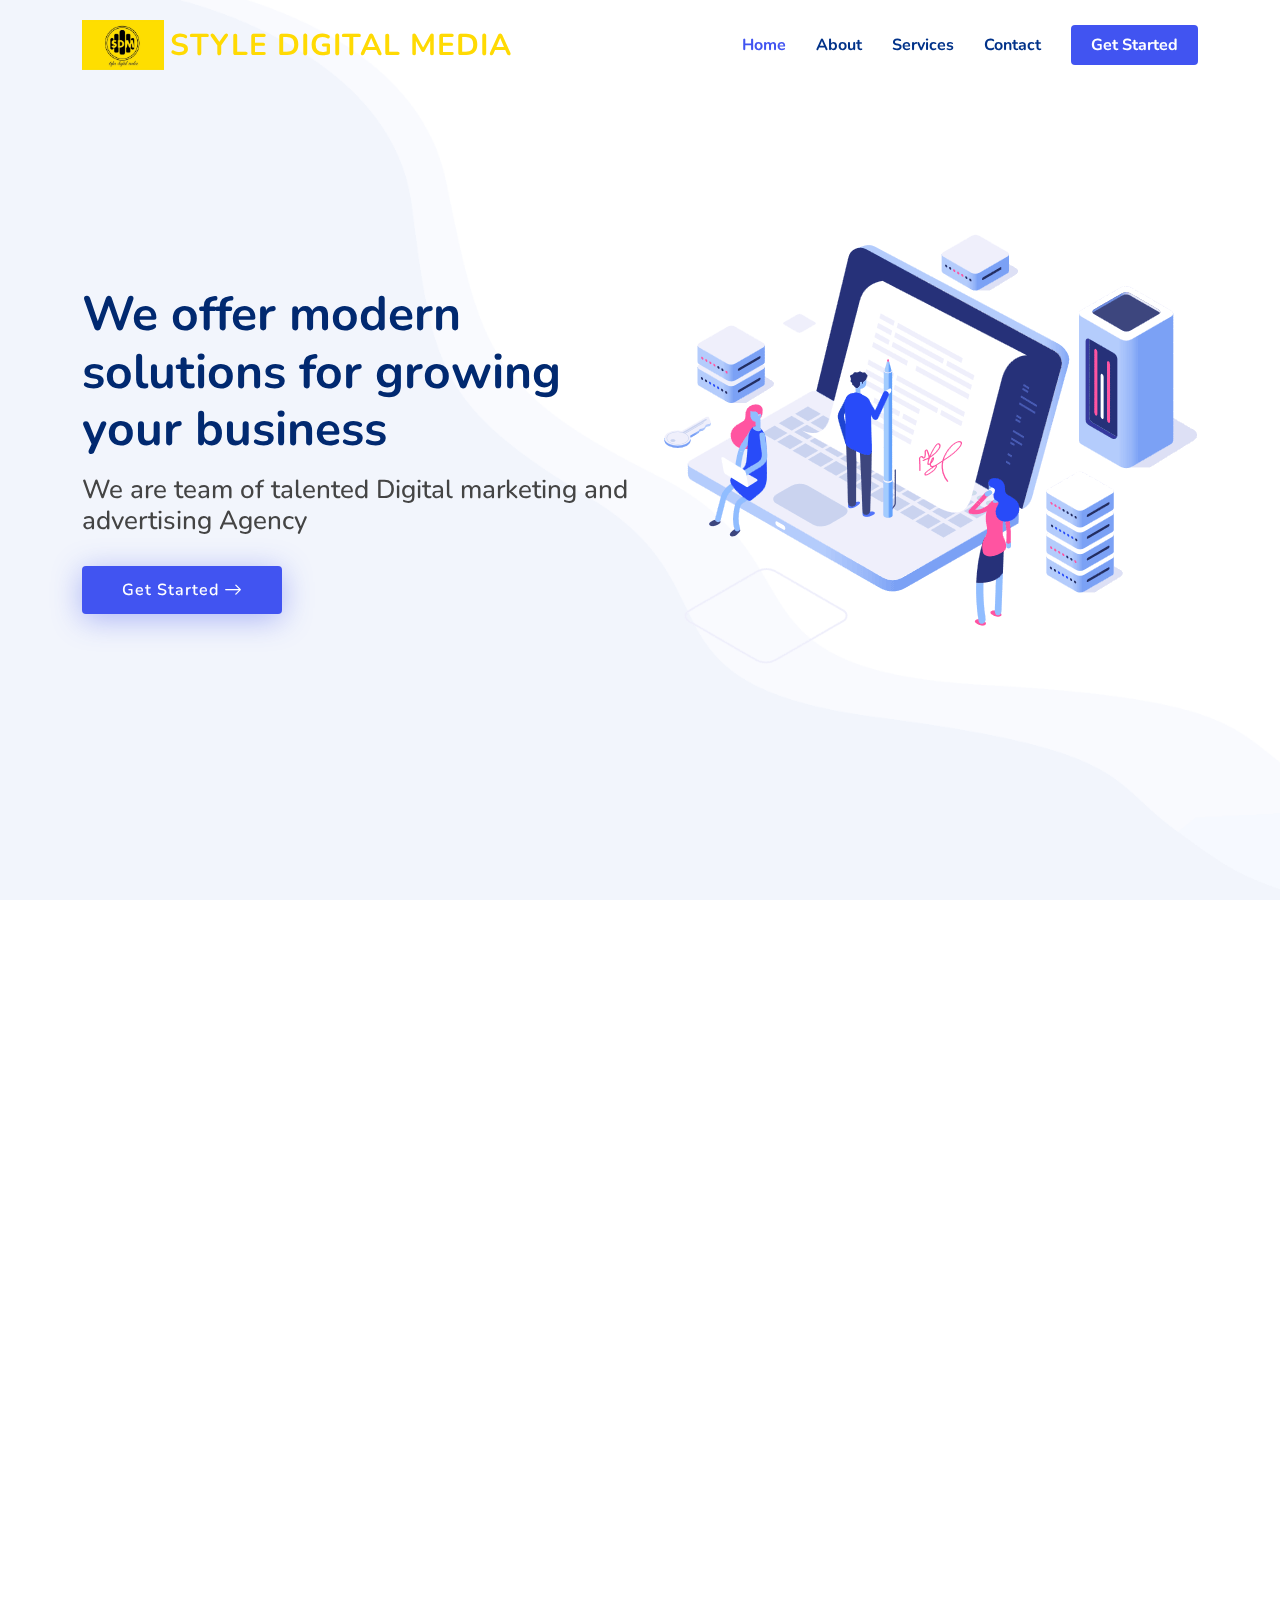
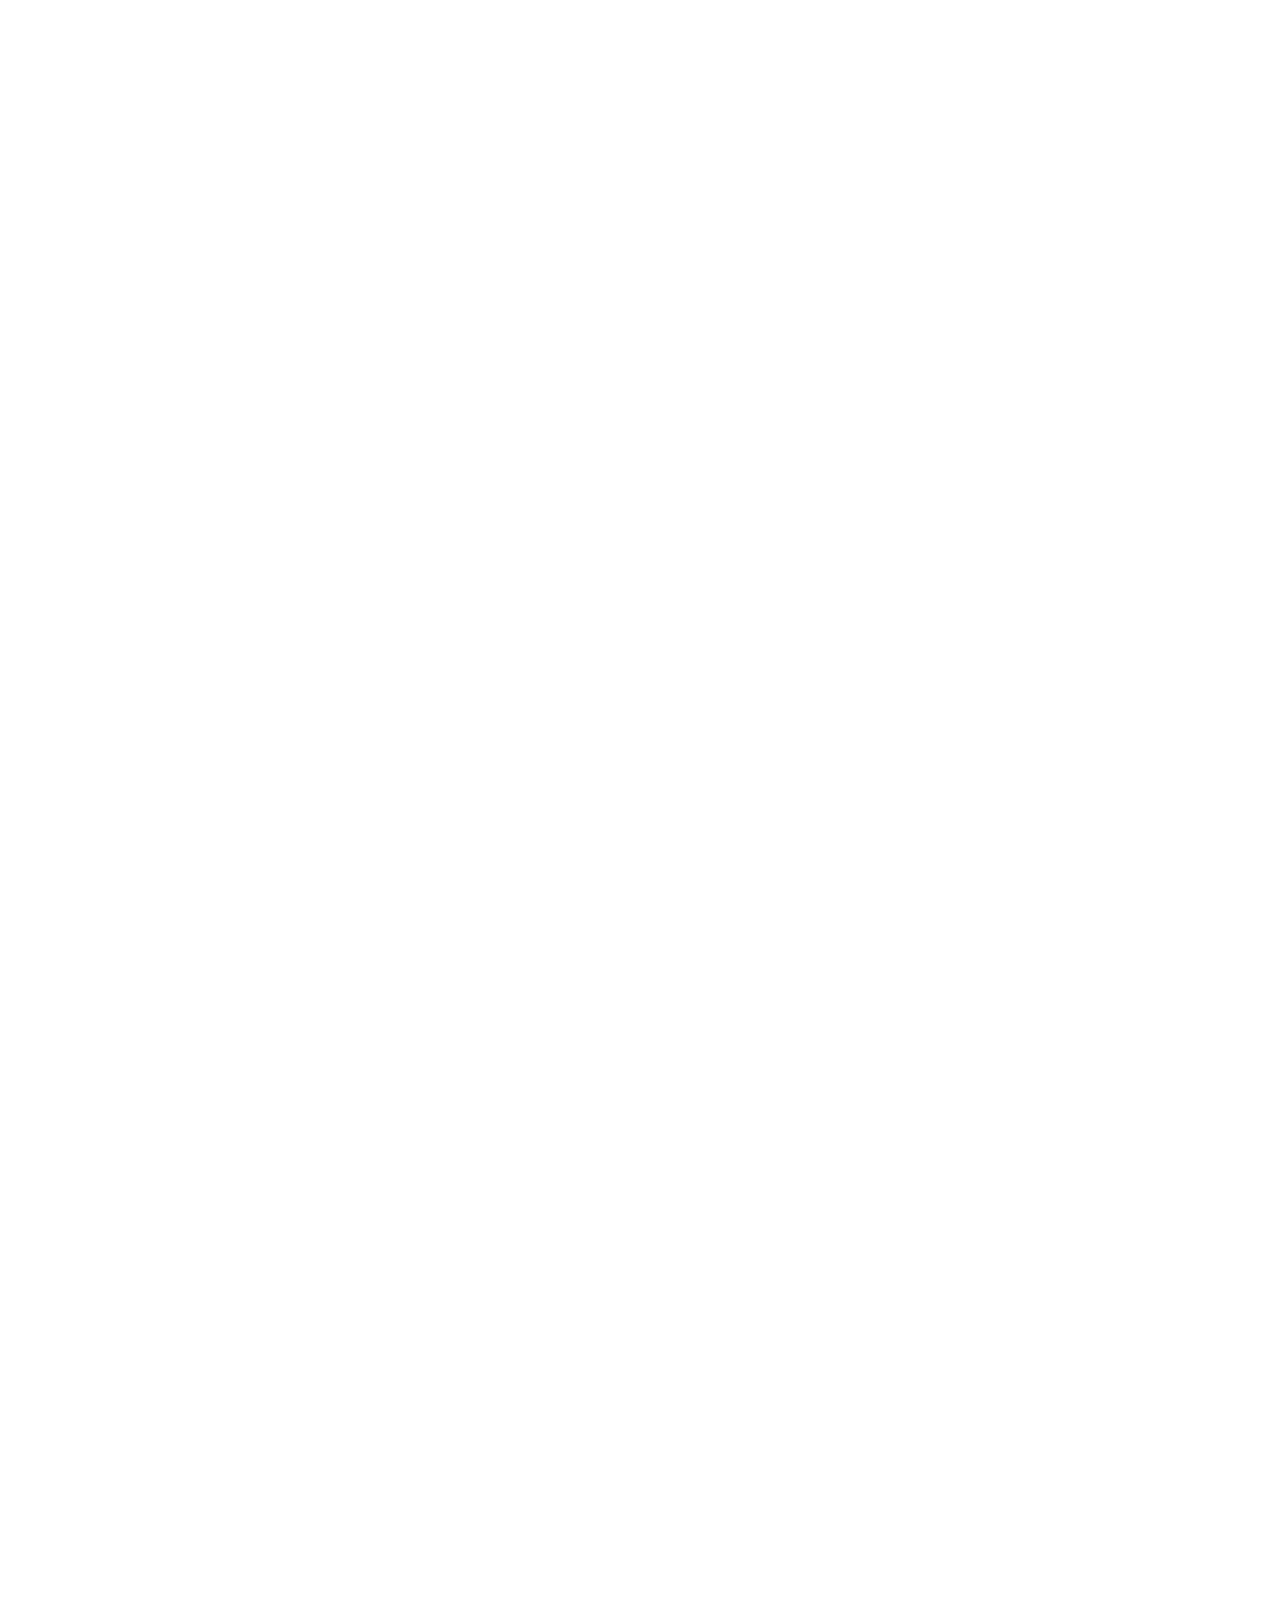
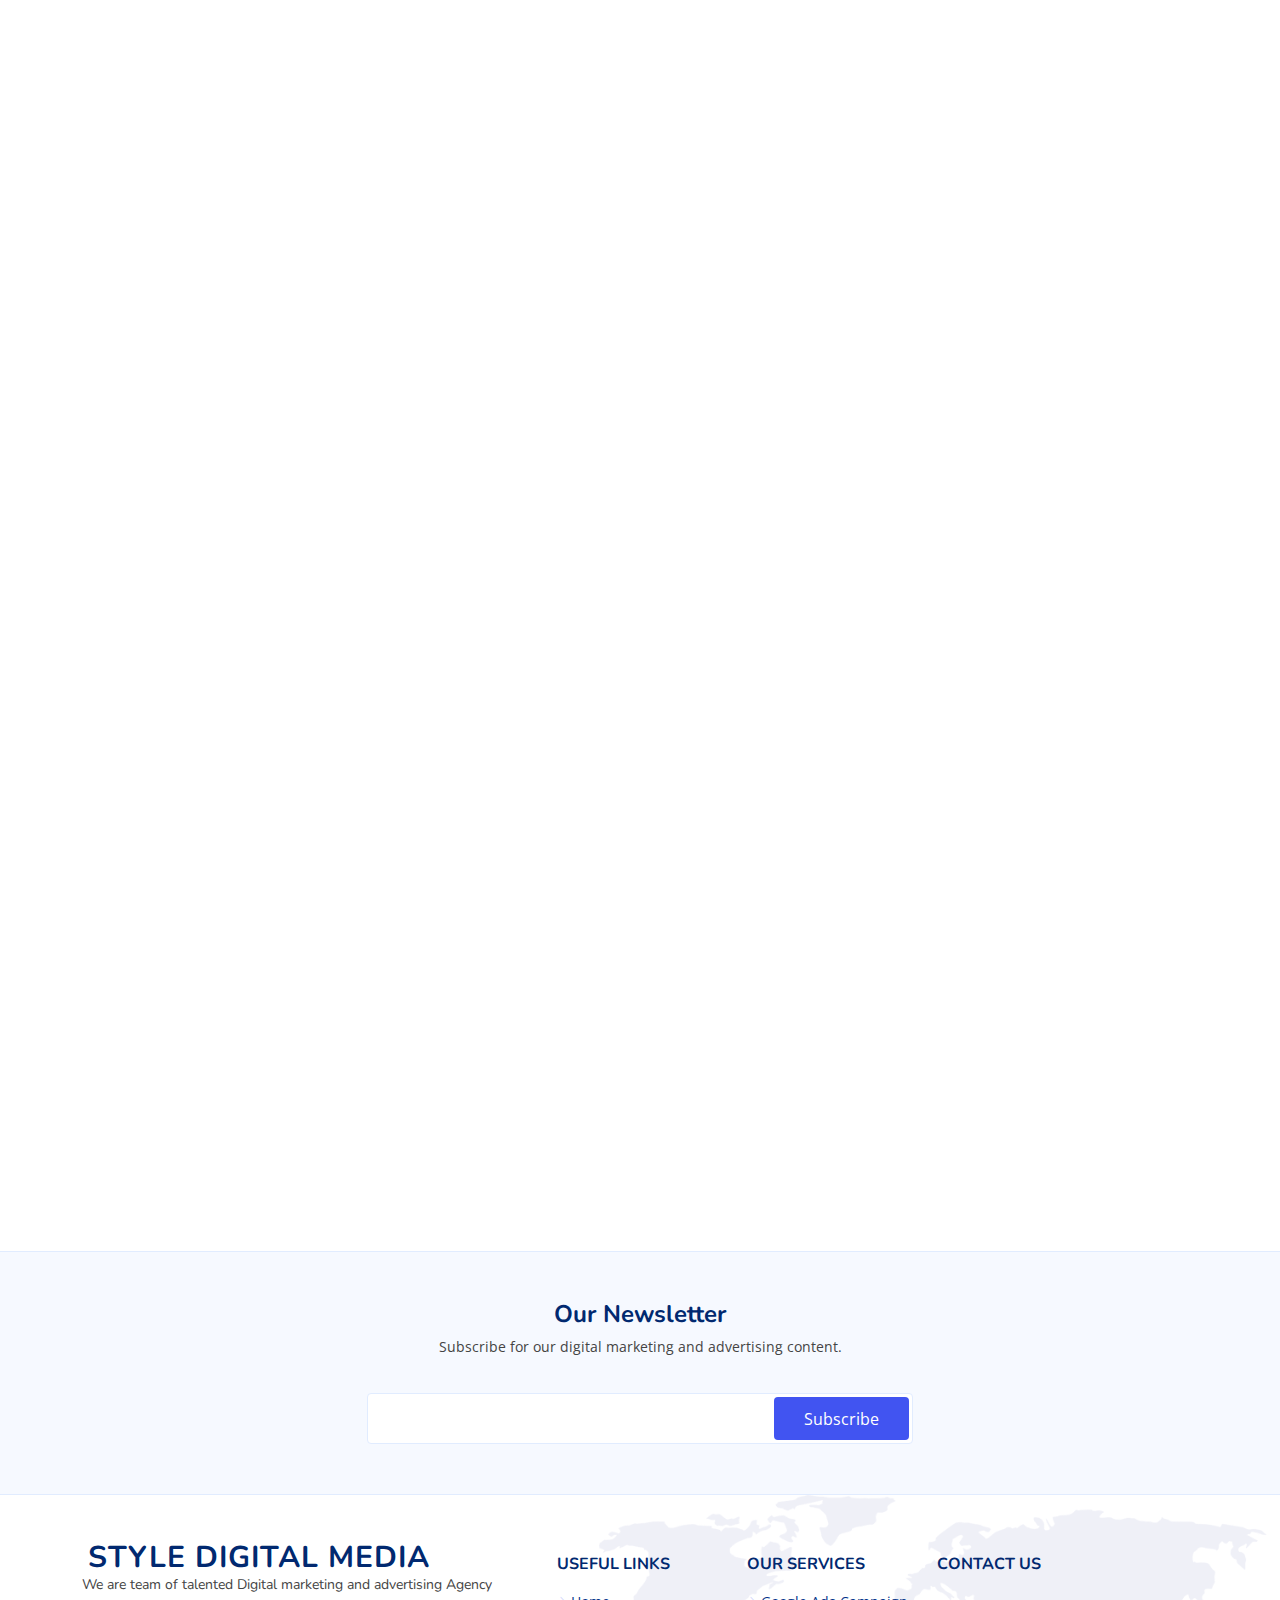
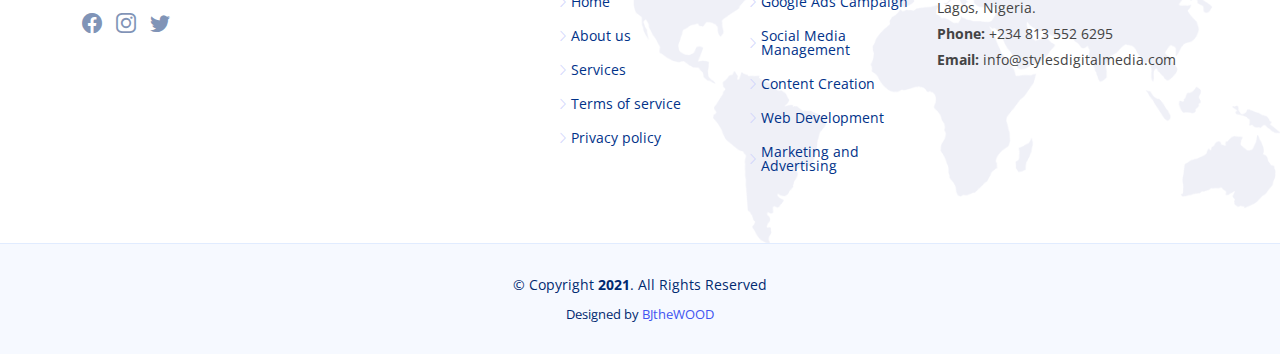
==== styledigitalmedia/index.html @ 74b5e68e "Add files via upload" ====
<!DOCTYPE html>
<html lang="en">

<head>
  <meta charset="utf-8">
  <meta content="width=device-width, initial-scale=1.0" name="viewport">

  <title>STYLE DIGITAL MEDIA</title>
  <meta content="" name="description">

  <meta content="" name="keywords">

  <!-- Favicons -->
  <link href="assets/img/logo.jpg" rel="icon">
  <link href="assets/img/logo.jpg" rel="apple-touch-icon">

  <!-- Google Fonts -->
  <link href="https://fonts.googleapis.com/css?family=Open+Sans:300,300i,400,400i,600,600i,700,700i|Nunito:300,300i,400,400i,600,600i,700,700i|Poppins:300,300i,400,400i,500,500i,600,600i,700,700i" rel="stylesheet">

  <!-- Vendor CSS Files -->
  <link href="assets/vendor/bootstrap/css/bootstrap.min.css" rel="stylesheet">
  <link href="assets/vendor/bootstrap-icons/bootstrap-icons.css" rel="stylesheet">
  <link href="assets/vendor/aos/aos.css" rel="stylesheet">
  <link href="assets/vendor/remixicon/remixicon.css" rel="stylesheet">
  <link href="assets/vendor/swiper/swiper-bundle.min.css" rel="stylesheet">
  <link href="assets/vendor/glightbox/css/glightbox.min.css" rel="stylesheet">

  <!-- Template Main CSS File -->
  <link href="assets/css/style.css" rel="stylesheet">

  <!-- =======================================================
  * Template Name: FlexStart - v1.3.0
  * Template URL: https://bootstrapmade.com/flexstart-bootstrap-startup-template/
  * Author: BootstrapMade.com
  * License: https://bootstrapmade.com/license/
  ======================================================== -->
</head>

<body>

  <!-- ======= Header ======= -->
  <header id="header" class="header fixed-top">
    <div class="container-fluid container-xl d-flex align-items-center justify-content-between">

      <a href="index.html" class="logo d-flex align-items-center">
        <img src="assets/img/logo.jpg" alt="">
        <span>STYLE DIGITAL MEDIA</span>
      </a>

      <nav id="navbar" class="navbar">
        <ul>
          <li><a class="nav-link scrollto active" href="#hero">Home</a></li>
          <li><a class="nav-link scrollto" href="#about">About</a></li>
          <li><a class="nav-link scrollto" href="#services">Services</a></li>
          <li><a class="nav-link scrollto" href="#contact">Contact</a></li>
          <li><a class="getstarted scrollto" href="#about">Get Started</a></li>
        </ul>
        <i class="bi bi-list mobile-nav-toggle"></i>
      </nav><!-- .navbar -->

    </div>
  </header><!-- End Header -->

  <!-- ======= Hero Section ======= -->
  <section id="hero" class="hero d-flex align-items-center">

    <div class="container">
      <div class="row">
        <div class="col-lg-6 d-flex flex-column justify-content-center">
          <h1 data-aos="fade-up">We offer modern solutions for growing your business</h1>
          <h2 data-aos="fade-up" data-aos-delay="400">We are team of talented Digital marketing and advertising Agency</h2>
          <div data-aos="fade-up" data-aos-delay="600">
            <div class="text-center text-lg-start">
              <a href="#about" class="btn-get-started scrollto d-inline-flex align-items-center justify-content-center align-self-center">
                <span>Get Started</span>
                <i class="bi bi-arrow-right"></i>
              </a>
            </div>
          </div>
        </div>
        <div class="col-lg-6 hero-img" data-aos="zoom-out" data-aos-delay="200">
          <img src="assets/img/hero-img.png" class="img-fluid" alt="">
        </div>
      </div>
    </div>

  </section><!-- End Hero -->

  <main id="main">
    <!-- ======= About Section ======= -->
    <section id="about" class="about">

      <div class="container" data-aos="fade-up">
        <div class="row gx-0">

          <div class="col-lg-6 d-flex flex-column justify-content-center" data-aos="fade-up" data-aos-delay="200">
            <div class="content">
              <h3>Who We Are</h3>
              <h2>We generate more sales & exposure for your brand via the social media web.</h2>
              <p>
                The marketing world has evolved from being vastly dependent on physical contact to being more reliant on the digital world. Thanks to the emergence of social media, brands now has potential to access millions and even billions of people around the globe. At Styles Digital media, we give brands more exposure and sales through the social media web of Facebook, Instagram and Youtube.
              </p>
              <div class="text-center text-lg-start">
                <a href="#services" class="btn-read-more d-inline-flex align-items-center justify-content-center align-self-center">
                  <span>Read More</span>
                  <i class="bi bi-arrow-right"></i>
                </a>
              </div>
            </div>
          </div>

          <div class="col-lg-6 d-flex align-items-center" data-aos="zoom-out" data-aos-delay="200">
            <img src="assets/img/about.jpg" class="img-fluid" alt="">
          </div>

        </div>
      </div>

    </section><!-- End About Section -->

    <!-- ======= Values Section ======= -->
    <!--
    <section id="values" class="values">

      <div class="container" data-aos="fade-up">

        <header class="section-header">
          <h2>Our Values</h2>
          <p>Odit est perspiciatis laborum et dicta</p>
        </header>

        <div class="row">

          <div class="col-lg-4">
            <div class="box" data-aos="fade-up" data-aos-delay="200">
              <img src="assets/img/values-1.png" class="img-fluid" alt="">
              <h3>Ad cupiditate sed est odio</h3>
              <p>Eum ad dolor et. Autem aut fugiat debitis voluptatem consequuntur sit. Et veritatis id.</p>
            </div>
          </div>

          <div class="col-lg-4 mt-4 mt-lg-0">
            <div class="box" data-aos="fade-up" data-aos-delay="400">
              <img src="assets/img/values-2.png" class="img-fluid" alt="">
              <h3>Voluptatem voluptatum alias</h3>
              <p>Repudiandae amet nihil natus in distinctio suscipit id. Doloremque ducimus ea sit non.</p>
            </div>
          </div>

          <div class="col-lg-4 mt-4 mt-lg-0">
            <div class="box" data-aos="fade-up" data-aos-delay="600">
              <img src="assets/img/values-3.png" class="img-fluid" alt="">
              <h3>Fugit cupiditate alias nobis.</h3>
              <p>Quam rem vitae est autem molestias explicabo debitis sint. Vero aliquid quidem commodi.</p>
            </div>
          </div>

        </div>

      </div>

    </section>
-->
    <!-- End Values Section -->

    <!-- ======= Counts Section ======= -->
    <section id="counts" class="counts">
      <div class="container" data-aos="fade-up">

        <div class="row gy-4">

          <div class="col-lg-3 col-md-6">
            <div class="count-box">
              <i class="bi bi-emoji-smile"></i>
              <div>
                <span data-purecounter-start="0" data-purecounter-end="232" data-purecounter-duration="1" class="purecounter"></span>
                <p>Happy Clients</p>
              </div>
            </div>
          </div>

          <div class="col-lg-3 col-md-6">
            <div class="count-box">
              <i class="bi bi-journal-richtext" style="color: #ee6c20;"></i>
              <div>
                <span data-purecounter-start="0" data-purecounter-end="521" data-purecounter-duration="1" class="purecounter"></span>
                <p>Projects</p>
              </div>
            </div>
          </div>

          <div class="col-lg-3 col-md-6">
            <div class="count-box">
              <i class="bi bi-headset" style="color: #15be56;"></i>
              <div>
                <span data-purecounter-start="0" data-purecounter-end="1463" data-purecounter-duration="1" class="purecounter"></span>
                <p>Hours Of Support</p>
              </div>
            </div>
          </div>

          <div class="col-lg-3 col-md-6">
            <div class="count-box">
              <i class="bi bi-people" style="color: #bb0852;"></i>
              <div>
                <span data-purecounter-start="0" data-purecounter-end="15" data-purecounter-duration="1" class="purecounter"></span>
                <p>Hard Workers</p>
              </div>
            </div>
          </div>

        </div>

      </div>
    </section><!-- End Counts Section -->

    <!-- ======= Features Section ======= -->
    <section id="features" class="features">

      <div class="container" data-aos="fade-up">

        <header class="section-header">
          <h2>Features</h2>
          <p>What we would do.</p>
        </header>

        <div class="row">

          <div class="col-lg-6">
            <img src="assets/img/features.png" class="img-fluid" alt="">
          </div>

          <div class="col-lg-6 mt-5 mt-lg-0 d-flex">
            <div class="row align-self-center gy-4">

              <div class="col-md-6" data-aos="zoom-out" data-aos-delay="200">
                <div class="feature-box d-flex align-items-center">
                  <i class="bi bi-check"></i>
                  <h3>Generating more sales for your business through the social media platforms of Facebook and Instagram</h3>
                </div>
              </div>

              <div class="col-md-6" data-aos="zoom-out" data-aos-delay="300">
                <div class="feature-box d-flex align-items-center">
                  <i class="bi bi-check"></i>
                  <h3>Raising massive awareness about your brand via the social media space of Facebook, Instagram and Youtube.</h3>
                </div>
              </div>

              <div class="col-md-6" data-aos="zoom-out" data-aos-delay="400">
                <div class="feature-box d-flex align-items-center">
                  <i class="bi bi-check"></i>
                  <h3>Generating Leads for your business.</h3>
                </div>
              </div>

              <div class="col-md-6" data-aos="zoom-out" data-aos-delay="500">
                <div class="feature-box d-flex align-items-center">
                  <i class="bi bi-check"></i>
                  <h3>Getting ahead of your competitors with SEO.</h3>
                </div>
              </div>
              
            </div>
          </div>

        </div> <!-- / row -->

        <!-- Feature Tabs -->
        <!--
        <div class="row feture-tabs" data-aos="fade-up">
          <div class="col-lg-6">
            <h3>Neque officiis dolore maiores et exercitationem quae est seda lidera pat claero</h3>
-->
            <!-- Tabs -->
  <!--
            <ul class="nav nav-pills mb-3">
              <li>
                <a class="nav-link active" data-bs-toggle="pill" href="#tab1">Saepe fuga</a>
              </li>
              <li>
                <a class="nav-link" data-bs-toggle="pill" href="#tab2">Voluptates</a>
              </li>
              <li>
                <a class="nav-link" data-bs-toggle="pill" href="#tab3">Corrupti</a>
              </li>
            </ul>
-->
            <!-- End Tabs -->

            <!-- Tab Content -->
            <!--
            <div class="tab-content">

              <div class="tab-pane fade show active" id="tab1">
                <p>Consequuntur inventore voluptates consequatur aut vel et. Eos doloribus expedita. Sapiente atque consequatur minima nihil quae aspernatur quo suscipit voluptatem.</p>
                <div class="d-flex align-items-center mb-2">
                  <i class="bi bi-check2"></i>
                  <h4>Repudiandae rerum velit modi et officia quasi facilis</h4>
                </div>
                <p>Laborum omnis voluptates voluptas qui sit aliquam blanditiis. Sapiente minima commodi dolorum non eveniet magni quaerat nemo et.</p>
                <div class="d-flex align-items-center mb-2">
                  <i class="bi bi-check2"></i>
                  <h4>Incidunt non veritatis illum ea ut nisi</h4>
                </div>
                <p>Non quod totam minus repellendus autem sint velit. Rerum debitis facere soluta tenetur. Iure molestiae assumenda sunt qui inventore eligendi voluptates nisi at. Dolorem quo tempora. Quia et perferendis.</p>
              </div>
-->
              <!-- End Tab 1 Content -->
<!--
              <div class="tab-pane fade show" id="tab2">
                <p>Consequuntur inventore voluptates consequatur aut vel et. Eos doloribus expedita. Sapiente atque consequatur minima nihil quae aspernatur quo suscipit voluptatem.</p>
                <div class="d-flex align-items-center mb-2">
                  <i class="bi bi-check2"></i>
                  <h4>Repudiandae rerum velit modi et officia quasi facilis</h4>
                </div>
                <p>Laborum omnis voluptates voluptas qui sit aliquam blanditiis. Sapiente minima commodi dolorum non eveniet magni quaerat nemo et.</p>
                <div class="d-flex align-items-center mb-2">
                  <i class="bi bi-check2"></i>
                  <h4>Incidunt non veritatis illum ea ut nisi</h4>
                </div>
                <p>Non quod totam minus repellendus autem sint velit. Rerum debitis facere soluta tenetur. Iure molestiae assumenda sunt qui inventore eligendi voluptates nisi at. Dolorem quo tempora. Quia et perferendis.</p>
              </div>
-->
              <!-- End Tab 2 Content -->
<!--
              <div class="tab-pane fade show" id="tab3">
                <p>Consequuntur inventore voluptates consequatur aut vel et. Eos doloribus expedita. Sapiente atque consequatur minima nihil quae aspernatur quo suscipit voluptatem.</p>
                <div class="d-flex align-items-center mb-2">
                  <i class="bi bi-check2"></i>
                  <h4>Repudiandae rerum velit modi et officia quasi facilis</h4>
                </div>
                <p>Laborum omnis voluptates voluptas qui sit aliquam blanditiis. Sapiente minima commodi dolorum non eveniet magni quaerat nemo et.</p>
                <div class="d-flex align-items-center mb-2">
                  <i class="bi bi-check2"></i>
                  <h4>Incidunt non veritatis illum ea ut nisi</h4>
                </div>
                <p>Non quod totam minus repellendus autem sint velit. Rerum debitis facere soluta tenetur. Iure molestiae assumenda sunt qui inventore eligendi voluptates nisi at. Dolorem quo tempora. Quia et perferendis.</p>
              </div>
-->
              <!-- End Tab 3 Content -->
<!--
            </div>

          </div>

          <div class="col-lg-6">
            <img src="assets/img/features-2.png" class="img-fluid" alt="">
          </div>

        </div>
-->
        <!-- End Feature Tabs -->

        <!-- Feature Icons -->
        <!--
        <div class="row feature-icons" data-aos="fade-up">
          <h3>Ratione mollitia eos ab laudantium rerum beatae quo</h3>

          <div class="row">

            <div class="col-xl-4 text-center" data-aos="fade-right" data-aos-delay="100">
              <img src="assets/img/features-3.png" class="img-fluid p-4" alt="">
            </div>

            <div class="col-xl-8 d-flex content">
              <div class="row align-self-center gy-4">

                <div class="col-md-6 icon-box" data-aos="fade-up">
                  <i class="ri-line-chart-line"></i>
                  <div>
                    <h4>Corporis voluptates sit</h4>
                    <p>Consequuntur sunt aut quasi enim aliquam quae harum pariatur laboris nisi ut aliquip</p>
                  </div>
                </div>

                <div class="col-md-6 icon-box" data-aos="fade-up" data-aos-delay="100">
                  <i class="ri-stack-line"></i>
                  <div>
                    <h4>Ullamco laboris nisi</h4>
                    <p>Excepteur sint occaecat cupidatat non proident, sunt in culpa qui officia deserunt</p>
                  </div>
                </div>

                <div class="col-md-6 icon-box" data-aos="fade-up" data-aos-delay="200">
                  <i class="ri-brush-4-line"></i>
                  <div>
                    <h4>Labore consequatur</h4>
                    <p>Aut suscipit aut cum nemo deleniti aut omnis. Doloribus ut maiores omnis facere</p>
                  </div>
                </div>

                <div class="col-md-6 icon-box" data-aos="fade-up" data-aos-delay="300">
                  <i class="ri-magic-line"></i>
                  <div>
                    <h4>Beatae veritatis</h4>
                    <p>Expedita veritatis consequuntur nihil tempore laudantium vitae denat pacta</p>
                  </div>
                </div>

                <div class="col-md-6 icon-box" data-aos="fade-up" data-aos-delay="400">
                  <i class="ri-command-line"></i>
                  <div>
                    <h4>Molestiae dolor</h4>
                    <p>Et fuga et deserunt et enim. Dolorem architecto ratione tensa raptor marte</p>
                  </div>
                </div>

                <div class="col-md-6 icon-box" data-aos="fade-up" data-aos-delay="500">
                  <i class="ri-radar-line"></i>
                  <div>
                    <h4>Explicabo consectetur</h4>
                    <p>Est autem dicta beatae suscipit. Sint veritatis et sit quasi ab aut inventore</p>
                  </div>
                </div>

              </div>
            </div>

          </div>

        </div>
-->
        <!-- End Feature Icons -->
<!--
      </div>

    </section>
-->
    <!-- End Features Section -->

    <!-- ======= Services Section ======= -->
    <section id="services" class="services">

      <div class="container" data-aos="fade-up">

        <header class="section-header">
          <h2>Services</h2>
          <p>We offer the following</p>
        </header>

        <div class="row gy-4">

          <div class="col-lg-4 col-lg-6" data-aos="fade-up" data-aos-delay="200">
            <div class="service-box blue">
              <i class="ri-discuss-line icon"></i>
              <h3>Google Ads Campaign.</h3>
              <p>Let's help you grow your business with Google Ads. We help you get in front of customers when they are searching for businesses like yours on Google Search and Map. We can help you attain any or all of the below campaign goals:<br><li>Drive website visits.</li> <br><li> Increase your physical store visit.</li> <br><li> Get more phone calls for your business.</li></p>
              <a href="#" class="read-more"><span>Read More</span> <i class="bi bi-arrow-right"></i></a>
            </div>
          </div>

          <div class="col-lg-4 col-lg-6" data-aos="fade-up" data-aos-delay="300">
            <div class="service-box orange">
              <i class="ri-discuss-line icon"></i>
              <h3>Social Media Management For Brands.</h3>
              <p>Managing of social media pages can come with some stress and can be time consuming. At Styles Digital Media, we relief you of that stress with our meticulous page management system.</p>
              <a href="#" class="read-more"><span>Read More</span> <i class="bi bi-arrow-right"></i></a>
            </div>
          </div>

          <div class="col-lg-4 col-lg-6" data-aos="fade-up" data-aos-delay="400">
            <div class="service-box green">
              <i class="ri-discuss-line icon"></i>
              <h3><a href="#content">Content Creation.</a></h3>
              <p>At Styles Digital Media, we : <br><li> Research industry relate topics for your business.</li><br><li>Prepare well-structured drafts using digital word procesing and publishing platforms. </li><br> <li>Create and distribute marketing copy to advertise your company and products.</li></p>
              <a href="#" class="read-more"><span>Read More</span> <i class="bi bi-arrow-right"></i></a>
            </div>
          </div>
<!--
          <div class="col-lg-4 col-md-6" data-aos="fade-up" data-aos-delay="500">
            <div class="service-box red">
              <i class="ri-discuss-line icon"></i>
              <h3>Asperiores Commodi</h3>
              <p>Non et temporibus minus omnis sed dolor esse consequatur. Cupiditate sed error ea fuga sit provident adipisci neque.</p>
              <a href="#" class="read-more"><span>Read More</span> <i class="bi bi-arrow-right"></i></a>
            </div>
          </div>
-->
          <div class="col-lg-4 col-lg-6" data-aos="fade-up" data-aos-delay="600">
            <div class="service-box purple">
              <i class="ri-discuss-line icon"></i>
              <h3>Web Development.</h3>
              <p>We give your business a more profesional touch by developing a unigue website for it. We develop websites for both individuals and cooperations alike. Our team of experts are capable of developing websites like: <br><li> Personal website </li>.<br><li>Business website.</li><br><li>E-commerce website</li><br><li>Blog</li><br><li>Magazine website and more</li></p><br><p>Let's help you build a standard up-to-date web page today.</p>
              <a href="#" class="read-more"><span>Read More</span> <i class="bi bi-arrow-right"></i></a>
            </div>
          </div>
<!--
          <div class="col-lg-4 col-md-6" data-aos="fade-up" data-aos-delay="700">
            <div class="service-box pink">
              <i class="ri-discuss-line icon"></i>
              <h3>Dolori Architecto</h3>
              <p>Hic molestias ea quibusdam eos. Fugiat enim doloremque aut neque non et debitis iure. Corrupti recusandae ducimus enim.</p>
              <a href="#" class="read-more"><span>Read More</span> <i class="bi bi-arrow-right"></i></a>
            </div>
          </div>
-->
        </div>

      </div>

    </section><!-- End Services Section -->

    <!-- ======= Pricing Section ======= -->
    <!--
    <section id="pricing" class="pricing">

      <div class="container" data-aos="fade-up">

        <header class="section-header">
          <h2>Pricing</h2>
          <p>Check our Pricing</p>
        </header>

        <div class="row gy-4" data-aos="fade-left">

          <div class="col-lg-3 col-md-6" data-aos="zoom-in" data-aos-delay="100">
            <div class="box">
              <h3 style="color: #07d5c0;">Free Plan</h3>
              <div class="price"><sup>$</sup>0<span> / mo</span></div>
              <img src="assets/img/pricing-free.png" class="img-fluid" alt="">
              <ul>
                <li>Aida dere</li>
                <li>Nec feugiat nisl</li>
                <li>Nulla at volutpat dola</li>
                <li class="na">Pharetra massa</li>
                <li class="na">Massa ultricies mi</li>
              </ul>
              <a href="#" class="btn-buy">Buy Now</a>
            </div>
          </div>

          <div class="col-lg-3 col-md-6" data-aos="zoom-in" data-aos-delay="200">
            <div class="box">
              <span class="featured">Featured</span>
              <h3 style="color: #65c600;">Starter Plan</h3>
              <div class="price"><sup>$</sup>19<span> / mo</span></div>
              <img src="assets/img/pricing-starter.png" class="img-fluid" alt="">
              <ul>
                <li>Aida dere</li>
                <li>Nec feugiat nisl</li>
                <li>Nulla at volutpat dola</li>
                <li>Pharetra massa</li>
                <li class="na">Massa ultricies mi</li>
              </ul>
              <a href="#" class="btn-buy">Buy Now</a>
            </div>
          </div>

          <div class="col-lg-3 col-md-6" data-aos="zoom-in" data-aos-delay="300">
            <div class="box">
              <h3 style="color: #ff901c;">Business Plan</h3>
              <div class="price"><sup>$</sup>29<span> / mo</span></div>
              <img src="assets/img/pricing-business.png" class="img-fluid" alt="">
              <ul>
                <li>Aida dere</li>
                <li>Nec feugiat nisl</li>
                <li>Nulla at volutpat dola</li>
                <li>Pharetra massa</li>
                <li>Massa ultricies mi</li>
              </ul>
              <a href="#" class="btn-buy">Buy Now</a>
            </div>
          </div>

          <div class="col-lg-3 col-md-6" data-aos="zoom-in" data-aos-delay="400">
            <div class="box">
              <h3 style="color: #ff0071;">Ultimate Plan</h3>
              <div class="price"><sup>$</sup>49<span> / mo</span></div>
              <img src="assets/img/pricing-ultimate.png" class="img-fluid" alt="">
              <ul>
                <li>Aida dere</li>
                <li>Nec feugiat nisl</li>
                <li>Nulla at volutpat dola</li>
                <li>Pharetra massa</li>
                <li>Massa ultricies mi</li>
              </ul>
              <a href="#" class="btn-buy">Buy Now</a>
            </div>
          </div>

        </div>

      </div>


    </section>
    -->
    <!-- End Pricing Section -->

    <!-- ======= F.A.Q Section ======= -->
    <!--
    <section id="faq" class="faq">

      <div class="container" data-aos="fade-up">

        <header class="section-header">
          <h2>F.A.Q</h2>
          <p>Frequently Asked Questions</p>
        </header>

        <div class="row">
          <div class="col-lg-6"> -->

            <!-- F.A.Q List 1-->
  <!--
            <div class="accordion accordion-flush" id="faqlist1">
              <div class="accordion-item">
                <h2 class="accordion-header">
                  <button class="accordion-button collapsed" type="button" data-bs-toggle="collapse" data-bs-target="#faq-content-1">
                    Non consectetur a erat nam at lectus urna duis?
                  </button>
                </h2>
                <div id="faq-content-1" class="accordion-collapse collapse" data-bs-parent="#faqlist1">
                  <div class="accordion-body">
                    Feugiat pretium nibh ipsum consequat. Tempus iaculis urna id volutpat lacus laoreet non curabitur gravida. Venenatis lectus magna fringilla urna porttitor rhoncus dolor purus non.
                  </div>
                </div>
              </div>

              <div class="accordion-item">
                <h2 class="accordion-header">
                  <button class="accordion-button collapsed" type="button" data-bs-toggle="collapse" data-bs-target="#faq-content-2">
                    Feugiat scelerisque varius morbi enim nunc faucibus a pellentesque?
                  </button>
                </h2>
                <div id="faq-content-2" class="accordion-collapse collapse" data-bs-parent="#faqlist1">
                  <div class="accordion-body">
                    Dolor sit amet consectetur adipiscing elit pellentesque habitant morbi. Id interdum velit laoreet id donec ultrices. Fringilla phasellus faucibus scelerisque eleifend donec pretium. Est pellentesque elit ullamcorper dignissim. Mauris ultrices eros in cursus turpis massa tincidunt dui.
                  </div>
                </div>
              </div>

              <div class="accordion-item">
                <h2 class="accordion-header">
                  <button class="accordion-button collapsed" type="button" data-bs-toggle="collapse" data-bs-target="#faq-content-3">
                    Dolor sit amet consectetur adipiscing elit pellentesque habitant morbi?
                  </button>
                </h2>
                <div id="faq-content-3" class="accordion-collapse collapse" data-bs-parent="#faqlist1">
                  <div class="accordion-body">
                    Eleifend mi in nulla posuere sollicitudin aliquam ultrices sagittis orci. Faucibus pulvinar elementum integer enim. Sem nulla pharetra diam sit amet nisl suscipit. Rutrum tellus pellentesque eu tincidunt. Lectus urna duis convallis convallis tellus. Urna molestie at elementum eu facilisis sed odio morbi quis
                  </div>
                </div>
              </div>

            </div>
          </div>

          <div class="col-lg-6">

-->
            <!-- F.A.Q List 2-->
    <!--
            <div class="accordion accordion-flush" id="faqlist2">

              <div class="accordion-item">
                <h2 class="accordion-header">
                  <button class="accordion-button collapsed" type="button" data-bs-toggle="collapse" data-bs-target="#faq2-content-1">
                    Ac odio tempor orci dapibus. Aliquam eleifend mi in nulla?
                  </button>
                </h2>
                <div id="faq2-content-1" class="accordion-collapse collapse" data-bs-parent="#faqlist2">
                  <div class="accordion-body">
                    Dolor sit amet consectetur adipiscing elit pellentesque habitant morbi. Id interdum velit laoreet id donec ultrices. Fringilla phasellus faucibus scelerisque eleifend donec pretium. Est pellentesque elit ullamcorper dignissim. Mauris ultrices eros in cursus turpis massa tincidunt dui.
                  </div>
                </div>
              </div>

              <div class="accordion-item">
                <h2 class="accordion-header">
                  <button class="accordion-button collapsed" type="button" data-bs-toggle="collapse" data-bs-target="#faq2-content-2">
                    Tempus quam pellentesque nec nam aliquam sem et tortor consequat?
                  </button>
                </h2>
                <div id="faq2-content-2" class="accordion-collapse collapse" data-bs-parent="#faqlist2">
                  <div class="accordion-body">
                    Molestie a iaculis at erat pellentesque adipiscing commodo. Dignissim suspendisse in est ante in. Nunc vel risus commodo viverra maecenas accumsan. Sit amet nisl suscipit adipiscing bibendum est. Purus gravida quis blandit turpis cursus in
                  </div>
                </div>
              </div>

              <div class="accordion-item">
                <h2 class="accordion-header">
                  <button class="accordion-button collapsed" type="button" data-bs-toggle="collapse" data-bs-target="#faq2-content-3">
                    Varius vel pharetra vel turpis nunc eget lorem dolor?
                  </button>
                </h2>
                <div id="faq2-content-3" class="accordion-collapse collapse" data-bs-parent="#faqlist2">
                  <div class="accordion-body">
                    Laoreet sit amet cursus sit amet dictum sit amet justo. Mauris vitae ultricies leo integer malesuada nunc vel. Tincidunt eget nullam non nisi est sit amet. Turpis nunc eget lorem dolor sed. Ut venenatis tellus in metus vulputate eu scelerisque. Pellentesque diam volutpat commodo sed egestas egestas fringilla phasellus faucibus. Nibh tellus molestie nunc non blandit massa enim nec.
                  </div>
                </div>
              </div>

            </div>
          </div>

        </div>

      </div>

    </section>
    -->

    <!-- End F.A.Q Section -->

    <!-- ======= Portfolio Section ======= -->
    <!--
    <section id="portfolio" class="portfolio">

      <div class="container" data-aos="fade-up">

        <header class="section-header">
          <h2>Portfolio</h2>
          <p>Check our latest work</p>
        </header>

        <div class="row" data-aos="fade-up" data-aos-delay="100">
          <div class="col-lg-12 d-flex justify-content-center">
            <ul id="portfolio-flters">
              <li data-filter="*" class="filter-active">All</li>
              <li data-filter=".filter-app">App</li>
              <li data-filter=".filter-card">Card</li>
              <li data-filter=".filter-web">Web</li>
            </ul>
          </div>
        </div>

        <div class="row gy-4 portfolio-container" data-aos="fade-up" data-aos-delay="200">

          <div class="col-lg-4 col-md-6 portfolio-item filter-app">
            <div class="portfolio-wrap">
              <img src="assets/img/portfolio/portfolio-1.jpg" class="img-fluid" alt="">
              <div class="portfolio-info">
                <h4>App 1</h4>
                <p>App</p>
                <div class="portfolio-links">
                  <a href="assets/img/portfolio/portfolio-1.jpg" data-gallery="portfolioGallery" class="portfokio-lightbox" title="App 1"><i class="bi bi-plus"></i></a>
                  <a href="portfolio-details.html" title="More Details"><i class="bi bi-link"></i></a>
                </div>
              </div>
            </div>
          </div>

          <div class="col-lg-4 col-md-6 portfolio-item filter-web">
            <div class="portfolio-wrap">
              <img src="assets/img/portfolio/portfolio-2.jpg" class="img-fluid" alt="">
              <div class="portfolio-info">
                <h4>Web 3</h4>
                <p>Web</p>
                <div class="portfolio-links">
                  <a href="assets/img/portfolio/portfolio-2.jpg" data-gallery="portfolioGallery" class="portfokio-lightbox" title="Web 3"><i class="bi bi-plus"></i></a>
                  <a href="portfolio-details.html" title="More Details"><i class="bi bi-link"></i></a>
                </div>
              </div>
            </div>
          </div>

          <div class="col-lg-4 col-md-6 portfolio-item filter-app">
            <div class="portfolio-wrap">
              <img src="assets/img/portfolio/portfolio-3.jpg" class="img-fluid" alt="">
              <div class="portfolio-info">
                <h4>App 2</h4>
                <p>App</p>
                <div class="portfolio-links">
                  <a href="assets/img/portfolio/portfolio-3.jpg" data-gallery="portfolioGallery" class="portfokio-lightbox" title="App 2"><i class="bi bi-plus"></i></a>
                  <a href="portfolio-details.html" title="More Details"><i class="bi bi-link"></i></a>
                </div>
              </div>
            </div>
          </div>

          <div class="col-lg-4 col-md-6 portfolio-item filter-card">
            <div class="portfolio-wrap">
              <img src="assets/img/portfolio/portfolio-4.jpg" class="img-fluid" alt="">
              <div class="portfolio-info">
                <h4>Card 2</h4>
                <p>Card</p>
                <div class="portfolio-links">
                  <a href="assets/img/portfolio/portfolio-4.jpg" data-gallery="portfolioGallery" class="portfokio-lightbox" title="Card 2"><i class="bi bi-plus"></i></a>
                  <a href="portfolio-details.html" title="More Details"><i class="bi bi-link"></i></a>
                </div>
              </div>
            </div>
          </div>

          <div class="col-lg-4 col-md-6 portfolio-item filter-web">
            <div class="portfolio-wrap">
              <img src="assets/img/portfolio/portfolio-5.jpg" class="img-fluid" alt="">
              <div class="portfolio-info">
                <h4>Web 2</h4>
                <p>Web</p>
                <div class="portfolio-links">
                  <a href="assets/img/portfolio/portfolio-5.jpg" data-gallery="portfolioGallery" class="portfokio-lightbox" title="Web 2"><i class="bi bi-plus"></i></a>
                  <a href="portfolio-details.html" title="More Details"><i class="bi bi-link"></i></a>
                </div>
              </div>
            </div>
          </div>

          <div class="col-lg-4 col-md-6 portfolio-item filter-app">
            <div class="portfolio-wrap">
              <img src="assets/img/portfolio/portfolio-6.jpg" class="img-fluid" alt="">
              <div class="portfolio-info">
                <h4>App 3</h4>
                <p>App</p>
                <div class="portfolio-links">
                  <a href="assets/img/portfolio/portfolio-6.jpg" data-gallery="portfolioGallery" class="portfokio-lightbox" title="App 3"><i class="bi bi-plus"></i></a>
                  <a href="portfolio-details.html" title="More Details"><i class="bi bi-link"></i></a>
                </div>
              </div>
            </div>
          </div>

          <div class="col-lg-4 col-md-6 portfolio-item filter-card">
            <div class="portfolio-wrap">
              <img src="assets/img/portfolio/portfolio-7.jpg" class="img-fluid" alt="">
              <div class="portfolio-info">
                <h4>Card 1</h4>
                <p>Card</p>
                <div class="portfolio-links">
                  <a href="assets/img/portfolio/portfolio-7.jpg" data-gallery="portfolioGallery" class="portfokio-lightbox" title="Card 1"><i class="bi bi-plus"></i></a>
                  <a href="portfolio-details.html" title="More Details"><i class="bi bi-link"></i></a>
                </div>
              </div>
            </div>
          </div>

          <div class="col-lg-4 col-md-6 portfolio-item filter-card">
            <div class="portfolio-wrap">
              <img src="assets/img/portfolio/portfolio-8.jpg" class="img-fluid" alt="">
              <div class="portfolio-info">
                <h4>Card 3</h4>
                <p>Card</p>
                <div class="portfolio-links">
                  <a href="assets/img/portfolio/portfolio-8.jpg" data-gallery="portfolioGallery" class="portfokio-lightbox" title="Card 3"><i class="bi bi-plus"></i></a>
                  <a href="portfolio-details.html" title="More Details"><i class="bi bi-link"></i></a>
                </div>
              </div>
            </div>
          </div>

          <div class="col-lg-4 col-md-6 portfolio-item filter-web">
            <div class="portfolio-wrap">
              <img src="assets/img/portfolio/portfolio-9.jpg" class="img-fluid" alt="">
              <div class="portfolio-info">
                <h4>Web 3</h4>
                <p>Web</p>
                <div class="portfolio-links">
                  <a href="assets/img/portfolio/portfolio-9.jpg" data-gallery="portfolioGallery" class="portfokio-lightbox" title="Web 3"><i class="bi bi-plus"></i></a>
                  <a href="portfolio-details.html" title="More Details"><i class="bi bi-link"></i></a>
                </div>
              </div>
            </div>
          </div>

        </div>

      </div>

    </section>
-->
    <!-- End Portfolio Section -->

    <!-- ======= Testimonials Section ======= -->
    <!--
    <section id="testimonials" class="testimonials">

      <div class="container" data-aos="fade-up">

        <header class="section-header">
          <h2>Testimonials</h2>
          <p>What they are saying about us</p>
        </header>

        <div class="testimonials-slider swiper-container" data-aos="fade-up" data-aos-delay="200">
          <div class="swiper-wrapper">

            <div class="swiper-slide">
              <div class="testimonial-item">
                <div class="stars">
                  <i class="bi bi-star-fill"></i><i class="bi bi-star-fill"></i><i class="bi bi-star-fill"></i><i class="bi bi-star-fill"></i><i class="bi bi-star-fill"></i>
                </div>
                <p>
                  Proin iaculis purus consequat sem cure digni ssim donec porttitora entum suscipit rhoncus. Accusantium quam, ultricies eget id, aliquam eget nibh et. Maecen aliquam, risus at semper.
                </p>
                <div class="profile mt-auto">
                  <img src="assets/img/testimonials/testimonials-1.jpg" class="testimonial-img" alt="">
                  <h3>Saul Goodman</h3>
                  <h4>Ceo &amp; Founder</h4>
                </div>
              </div>
            </div>
            -->
            <!-- End testimonial item -->
<!--
            <div class="swiper-slide">
              <div class="testimonial-item">
                <div class="stars">
                  <i class="bi bi-star-fill"></i><i class="bi bi-star-fill"></i><i class="bi bi-star-fill"></i><i class="bi bi-star-fill"></i><i class="bi bi-star-fill"></i>
                </div>
                <p>
                  Export tempor illum tamen malis malis eram quae irure esse labore quem cillum quid cillum eram malis quorum velit fore eram velit sunt aliqua noster fugiat irure amet legam anim culpa.
                </p>
                <div class="profile mt-auto">
                  <img src="assets/img/testimonials/testimonials-2.jpg" class="testimonial-img" alt="">
                  <h3>Sara Wilsson</h3>
                  <h4>Designer</h4>
                </div>
              </div>
            </div>
            --><!-- End testimonial item -->
<!--
            <div class="swiper-slide">
              <div class="testimonial-item">
                <div class="stars">
                  <i class="bi bi-star-fill"></i><i class="bi bi-star-fill"></i><i class="bi bi-star-fill"></i><i class="bi bi-star-fill"></i><i class="bi bi-star-fill"></i>
                </div>
                <p>
                  Enim nisi quem export duis labore cillum quae magna enim sint quorum nulla quem veniam duis minim tempor labore quem eram duis noster aute amet eram fore quis sint minim.
                </p>
                <div class="profile mt-auto">
                  <img src="assets/img/testimonials/testimonials-3.jpg" class="testimonial-img" alt="">
                  <h3>Jena Karlis</h3>
                  <h4>Store Owner</h4>
                </div>
              </div>
            </div>
-->
            <!-- End testimonial item -->
<!--
            <div class="swiper-slide">
              <div class="testimonial-item">
                <div class="stars">
                  <i class="bi bi-star-fill"></i><i class="bi bi-star-fill"></i><i class="bi bi-star-fill"></i><i class="bi bi-star-fill"></i><i class="bi bi-star-fill"></i>
                </div>
                <p>
                  Fugiat enim eram quae cillum dolore dolor amet nulla culpa multos export minim fugiat minim velit minim dolor enim duis veniam ipsum anim magna sunt elit fore quem dolore labore illum veniam.
                </p>
                <div class="profile mt-auto">
                  <img src="assets/img/testimonials/testimonials-4.jpg" class="testimonial-img" alt="">
                  <h3>Matt Brandon</h3>
                  <h4>Freelancer</h4>
                </div>
              </div>
            </div>
-->
            <!-- End testimonial item -->
<!--
            <div class="swiper-slide">
              <div class="testimonial-item">
                <div class="stars">
                  <i class="bi bi-star-fill"></i><i class="bi bi-star-fill"></i><i class="bi bi-star-fill"></i><i class="bi bi-star-fill"></i><i class="bi bi-star-fill"></i>
                </div>
                <p>
                  Quis quorum aliqua sint quem legam fore sunt eram irure aliqua veniam tempor noster veniam enim culpa labore duis sunt culpa nulla illum cillum fugiat legam esse veniam culpa fore nisi cillum quid.
                </p>
                <div class="profile mt-auto">
                  <img src="assets/img/testimonials/testimonials-5.jpg" class="testimonial-img" alt="">
                  <h3>John Larson</h3>
                  <h4>Entrepreneur</h4>
                </div>
              </div>
            </div>
-->
            <!-- End testimonial item -->
<!--
          </div>
          <div class="swiper-pagination"></div>
        </div>

      </div>

    </section>
-->
    <!-- End Testimonials Section -->

    <!-- ======= Team Section ======= -->
    <!--
    <section id="team" class="team">

      <div class="container" data-aos="fade-up">

        <header class="section-header">
          <h2>Team</h2>
          <p>Our hard working team</p>
        </header>

        <div class="row gy-4">

          <div class="col-lg-3 col-md-6 d-flex align-items-stretch" data-aos="fade-up" data-aos-delay="100">
            <div class="member">
              <div class="member-img">
                <img src="assets/img/team/team-1.jpg" class="img-fluid" alt="">
                <div class="social">
                  <a href=""><i class="bi bi-twitter"></i></a>
                  <a href=""><i class="bi bi-facebook"></i></a>
                  <a href=""><i class="bi bi-instagram"></i></a>
                  <a href=""><i class="bi bi-linkedin"></i></a>
                </div>
              </div>
              <div class="member-info">
                <h4>Walter White</h4>
                <span>Chief Executive Officer</span>
                <p>Velit aut quia fugit et et. Dolorum ea voluptate vel tempore tenetur ipsa quae aut. Ipsum exercitationem iure minima enim corporis et voluptate.</p>
              </div>
            </div>
          </div>

          <div class="col-lg-3 col-md-6 d-flex align-items-stretch" data-aos="fade-up" data-aos-delay="200">
            <div class="member">
              <div class="member-img">
                <img src="assets/img/team/team-2.jpg" class="img-fluid" alt="">
                <div class="social">
                  <a href=""><i class="bi bi-twitter"></i></a>
                  <a href=""><i class="bi bi-facebook"></i></a>
                  <a href=""><i class="bi bi-instagram"></i></a>
                  <a href=""><i class="bi bi-linkedin"></i></a>
                </div>
              </div>
              <div class="member-info">
                <h4>Sarah Jhonson</h4>
                <span>Product Manager</span>
                <p>Quo esse repellendus quia id. Est eum et accusantium pariatur fugit nihil minima suscipit corporis. Voluptate sed quas reiciendis animi neque sapiente.</p>
              </div>
            </div>
          </div>

          <div class="col-lg-3 col-md-6 d-flex align-items-stretch" data-aos="fade-up" data-aos-delay="300">
            <div class="member">
              <div class="member-img">
                <img src="assets/img/team/team-3.jpg" class="img-fluid" alt="">
                <div class="social">
                  <a href=""><i class="bi bi-twitter"></i></a>
                  <a href=""><i class="bi bi-facebook"></i></a>
                  <a href=""><i class="bi bi-instagram"></i></a>
                  <a href=""><i class="bi bi-linkedin"></i></a>
                </div>
              </div>
              <div class="member-info">
                <h4>William Anderson</h4>
                <span>CTO</span>
                <p>Vero omnis enim consequatur. Voluptas consectetur unde qui molestiae deserunt. Voluptates enim aut architecto porro aspernatur molestiae modi.</p>
              </div>
            </div>
          </div>

          <div class="col-lg-3 col-md-6 d-flex align-items-stretch" data-aos="fade-up" data-aos-delay="400">
            <div class="member">
              <div class="member-img">
                <img src="assets/img/team/team-4.jpg" class="img-fluid" alt="">
                <div class="social">
                  <a href=""><i class="bi bi-twitter"></i></a>
                  <a href=""><i class="bi bi-facebook"></i></a>
                  <a href=""><i class="bi bi-instagram"></i></a>
                  <a href=""><i class="bi bi-linkedin"></i></a>
                </div>
              </div>
              <div class="member-info">
                <h4>Amanda Jepson</h4>
                <span>Accountant</span>
                <p>Rerum voluptate non adipisci animi distinctio et deserunt amet voluptas. Quia aut aliquid doloremque ut possimus ipsum officia.</p>
              </div>
            </div>
          </div>

        </div>

      </div>

    </section>
-->
    <!-- End Team Section -->

    <!-- ======= Clients Section ======= -->
    <!--
    <section id="clients" class="clients">

      <div class="container" data-aos="fade-up">

        <header class="section-header">
          <h2>Our Clients</h2>
          <p>Temporibus omnis officia</p>
        </header>

        <div class="clients-slider swiper-container">
          <div class="swiper-wrapper align-items-center">
            <div class="swiper-slide"><img src="assets/img/clients/client-1.png" class="img-fluid" alt=""></div>
            <div class="swiper-slide"><img src="assets/img/clients/client-2.png" class="img-fluid" alt=""></div>
            <div class="swiper-slide"><img src="assets/img/clients/client-3.png" class="img-fluid" alt=""></div>
            <div class="swiper-slide"><img src="assets/img/clients/client-4.png" class="img-fluid" alt=""></div>
            <div class="swiper-slide"><img src="assets/img/clients/client-5.png" class="img-fluid" alt=""></div>
            <div class="swiper-slide"><img src="assets/img/clients/client-6.png" class="img-fluid" alt=""></div>
            <div class="swiper-slide"><img src="assets/img/clients/client-7.png" class="img-fluid" alt=""></div>
            <div class="swiper-slide"><img src="assets/img/clients/client-8.png" class="img-fluid" alt=""></div>
          </div>
          <div class="swiper-pagination"></div>
        </div>
      </div>

    </section>
-->
    <!-- End Clients Section -->

    <!-- ======= Recent Blog Posts Section ======= -->
    <!--
    <section id="recent-blog-posts" class="recent-blog-posts">

      <div class="container" data-aos="fade-up">

        <header class="section-header">
          <h2>Blog</h2>
          <p>Recent posts form our Blog</p>
        </header>

        <div class="row">

          <div class="col-lg-4">
            <div class="post-box">
              <div class="post-img"><img src="assets/img/blog/blog-1.jpg" class="img-fluid" alt=""></div>
              <span class="post-date">Tue, September 15</span>
              <h3 class="post-title">Eum ad dolor et. Autem aut fugiat debitis voluptatem consequuntur sit</h3>
              <a href="blog-singe.html" class="readmore stretched-link mt-auto"><span>Read More</span><i class="bi bi-arrow-right"></i></a>
            </div>
          </div>

          <div class="col-lg-4">
            <div class="post-box">
              <div class="post-img"><img src="assets/img/blog/blog-2.jpg" class="img-fluid" alt=""></div>
              <span class="post-date">Fri, August 28</span>
              <h3 class="post-title">Et repellendus molestiae qui est sed omnis voluptates magnam</h3>
              <a href="blog-singe.html" class="readmore stretched-link mt-auto"><span>Read More</span><i class="bi bi-arrow-right"></i></a>
            </div>
          </div>

          <div class="col-lg-4">
            <div class="post-box">
              <div class="post-img"><img src="assets/img/blog/blog-3.jpg" class="img-fluid" alt=""></div>
              <span class="post-date">Mon, July 11</span>
              <h3 class="post-title">Quia assumenda est et veritatis aut quae</h3>
              <a href="blog-singe.html" class="readmore stretched-link mt-auto"><span>Read More</span><i class="bi bi-arrow-right"></i></a>
            </div>
          </div>

        </div>

      </div>

    </section>
-->
    <!-- End Recent Blog Posts Section -->

    <!-- ======= Contact Section ======= -->
    <section id="contact" class="contact">

      <div class="container" data-aos="fade-up">

        <header class="section-header">
          <h2>Contact</h2>
          <p>Contact Us</p>
        </header>

        <div class="row gy-4">

          <div class="col-lg-6">

            <div class="row gy-4">
              <div class="col-md-6">
                <div class="info-box">
                  <i class="bi bi-geo-alt"></i>
                  <h3>Address</h3>
                  <p>Lagos, Nigeria.</p>
                </div>
              </div>
              <div class="col-md-6">
                <div class="info-box">
                  <i class="bi bi-telephone"></i>
                  <h3>Call Us</h3>
                  <p>+234 813 552 6295</p>
                </div>
              </div>
              <div class="col-md-6">
                <div class="info-box">
                  <i class="bi bi-envelope"></i>
                  <h3>Email Us</h3>
                  <p>info@stylesdigitalmedia.com</p>
                </div>
              </div>
              <div class="col-md-6">
                <div class="info-box">
                  <i class="bi bi-clock"></i>
                  <h3>Open Hours</h3>
                  <p>Monday - Saturday<br>8:00AM - 06:00PM</p>
                </div>
              </div>
            </div>

          </div>

          <div class="col-lg-6">
            <form action="forms/contact.php" method="post" class="php-email-form">
              <div class="row gy-4">

                <div class="col-md-6">
                  <input type="text" name="name" class="form-control" placeholder="Your Name" required>
                </div>

                <div class="col-md-6 ">
                  <input type="email" class="form-control" name="email" placeholder="Your Email" required>
                </div>

                <div class="col-md-12">
                  <input type="text" class="form-control" name="subject" placeholder="Subject" required>
                </div>

                <div class="col-md-12">
                  <textarea class="form-control" name="message" rows="6" placeholder="Message" required></textarea>
                </div>

                <div class="col-md-12 text-center">
                  <div class="loading">Loading</div>
                  <div class="error-message"></div>
                  <div class="sent-message">Your message has been sent. Thank you!</div>

                  <button type="submit">Send Message</button>
                </div>

              </div>
            </form>

          </div>

        </div>

      </div>

    </section><!-- End Contact Section -->

  </main><!-- End #main -->

  <!-- ======= Footer ======= -->
  <footer id="footer" class="footer">

    <div class="footer-newsletter">
      <div class="container">
        <div class="row justify-content-center">
          <div class="col-lg-12 text-center">
            <h4>Our Newsletter</h4>
            <p>Subscribe for our digital marketing and advertising content.</p>
          </div>
          <div class="col-lg-6">
            <form action="" method="post">
              <input type="email" name="email"><input type="submit" value="Subscribe">
            </form>
          </div>
        </div>
      </div>
    </div>

    <div class="footer-top">
      <div class="container">
        <div class="row gy-4">
          <div class="col-lg-5 col-md-12 footer-info">
            <a href="index.html" class="logo d-flex align-items-center">
              <img src="assets/img/logo.png" alt="">
              <span>STYLE DIGITAL MEDIA</span>
            </a>
            <p>We are team of talented Digital marketing and advertising Agency</p>
            <div class="social-links mt-3">
              <a href="https://facebook.com/stylesdigitalmedia?_rdc=1&_rdr" class="facebook"><i class="bi bi-facebook"></i></a>
              <a href="https://instagram.com/stylesdigitalmedia" class="instagram"><i class="bi bi-instagram bx bxl-instagram"></i></a>
              <a href="#" class="twitter"><i class="bi bi-twitter"></i></a>
            <!-- 
              <a href="#" class="linkedin"><i class="bi bi-linkedin bx bxl-linkedin"></i></a>-->
            </div>
          </div>

          <div class="col-lg-2 col-6 footer-links">
            <h4>Useful Links</h4>
            <ul>
              <li><i class="bi bi-chevron-right"></i> <a href="#hero">Home</a></li>
              <li><i class="bi bi-chevron-right"></i> <a href="#about">About us</a></li>
              <li><i class="bi bi-chevron-right"></i> <a href="#services">Services</a></li>
              <li><i class="bi bi-chevron-right"></i> <a href="#">Terms of service</a></li>
              <li><i class="bi bi-chevron-right"></i> <a href="#">Privacy policy</a></li>
            </ul>
          </div>

          <div class="col-lg-2 col-6 footer-links">
            <h4>Our Services</h4>
            <ul>
              <li><i class="bi bi-chevron-right"></i> <a href="#">Google Ads Campaign</a></li>
              <li><i class="bi bi-chevron-right"></i> <a href="#">Social Media Management</a></li>
              <li><i class="bi bi-chevron-right"></i> <a href="#">Content Creation</a></li>
              <li><i class="bi bi-chevron-right"></i> <a href="#">Web Development</a></li>
              <li><i class="bi bi-chevron-right"></i> <a href="#">Marketing and Advertising</a></li>
            </ul>
          </div>

          <div class="col-lg-3 col-md-12 footer-contact text-center text-md-start">
            <h4>Contact Us</h4>
            <p>
              Lagos, Nigeria.<br>
              <strong>Phone:</strong> +234 813 552 6295<br>
              <strong>Email:</strong> info@stylesdigitalmedia.com<br>
            </p>

          </div>

        </div>
      </div>
    </div>

    <div class="container">
      <div class="copyright">
        &copy; Copyright <strong><span>2021</span></strong>. All Rights Reserved
      </div>
      <div class="credits">
        <!-- All the links in the footer should remain intact. -->
        <!-- You can delete the links only if you purchased the pro version. -->
        <!-- Licensing information: https://bootstrapmade.com/license/ -->
        <!-- Purchase the pro version with working PHP/AJAX contact form: https://bootstrapmade.com/flexstart-bootstrap-startup-template/ -->
        Designed by <a href="https://github.com/BJtheWOOD">BJtheWOOD</a>
      </div>
    </div>
  </footer><!-- End Footer -->

  <a href="#" class="back-to-top d-flex align-items-center justify-content-center"><i class="bi bi-arrow-up-short"></i></a>

  <!-- Vendor JS Files -->
  <script src="assets/vendor/bootstrap/js/bootstrap.bundle.js"></script>
  <script src="assets/vendor/aos/aos.js"></script>
  <script src="assets/vendor/php-email-form/validate.js"></script>
  <script src="assets/vendor/swiper/swiper-bundle.min.js"></script>
  <script src="assets/vendor/purecounter/purecounter.js"></script>
  <script src="assets/vendor/isotope-layout/isotope.pkgd.min.js"></script>
  <script src="assets/vendor/glightbox/js/glightbox.min.js"></script>

  <!-- Template Main JS File -->
  <script src="assets/js/main.js"></script>

</body>

</html>
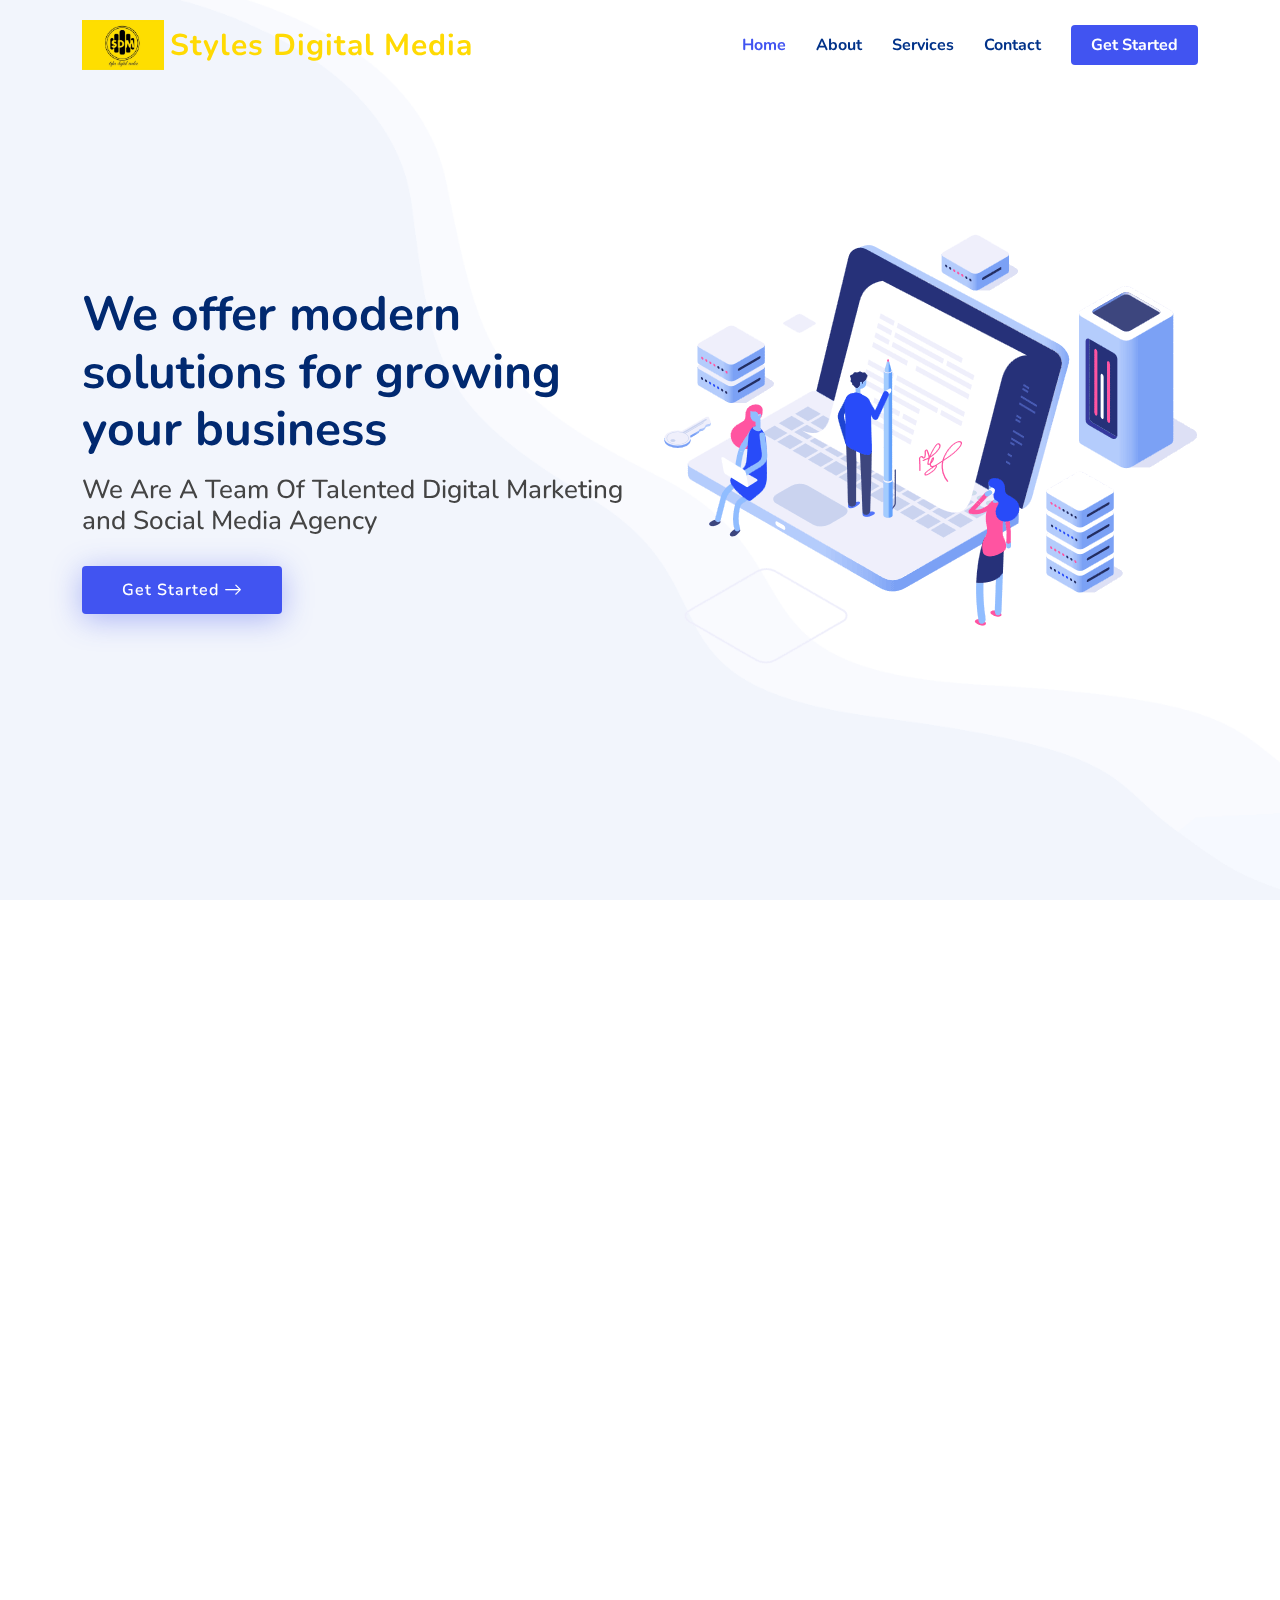
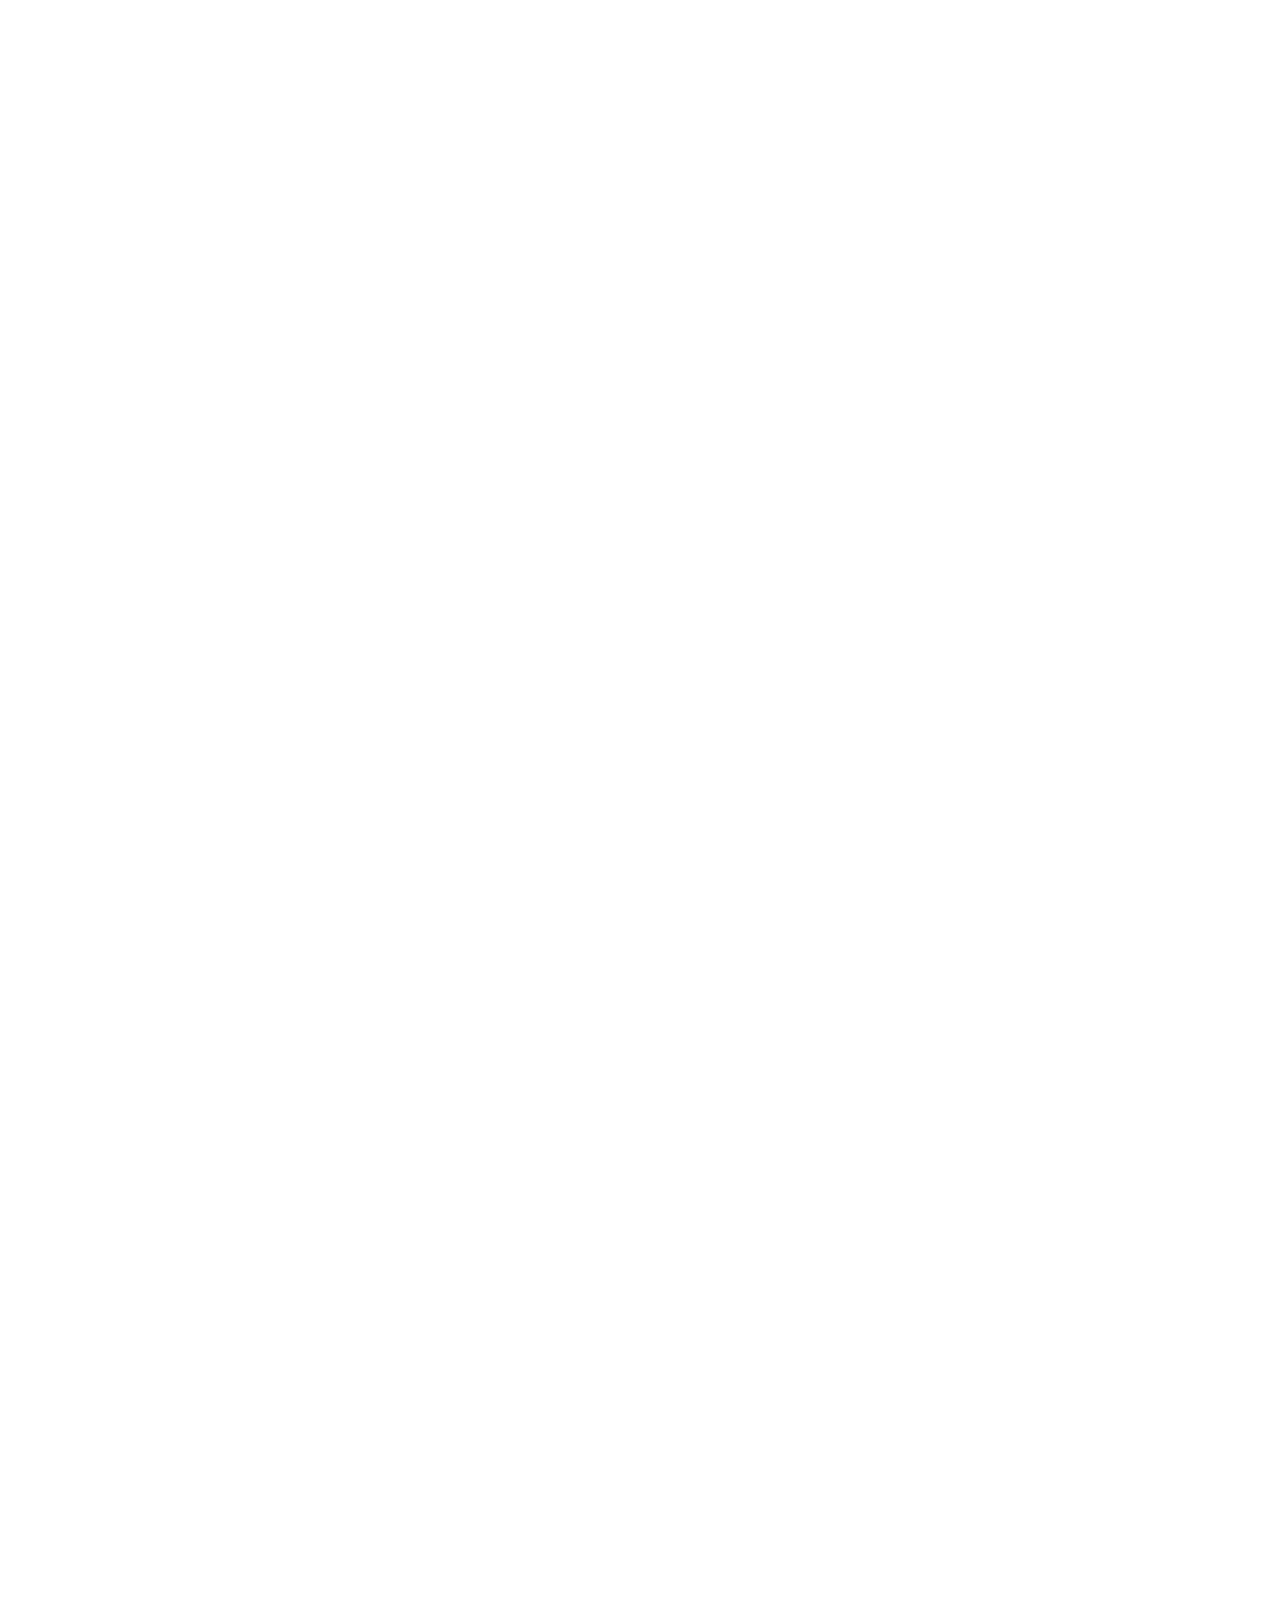
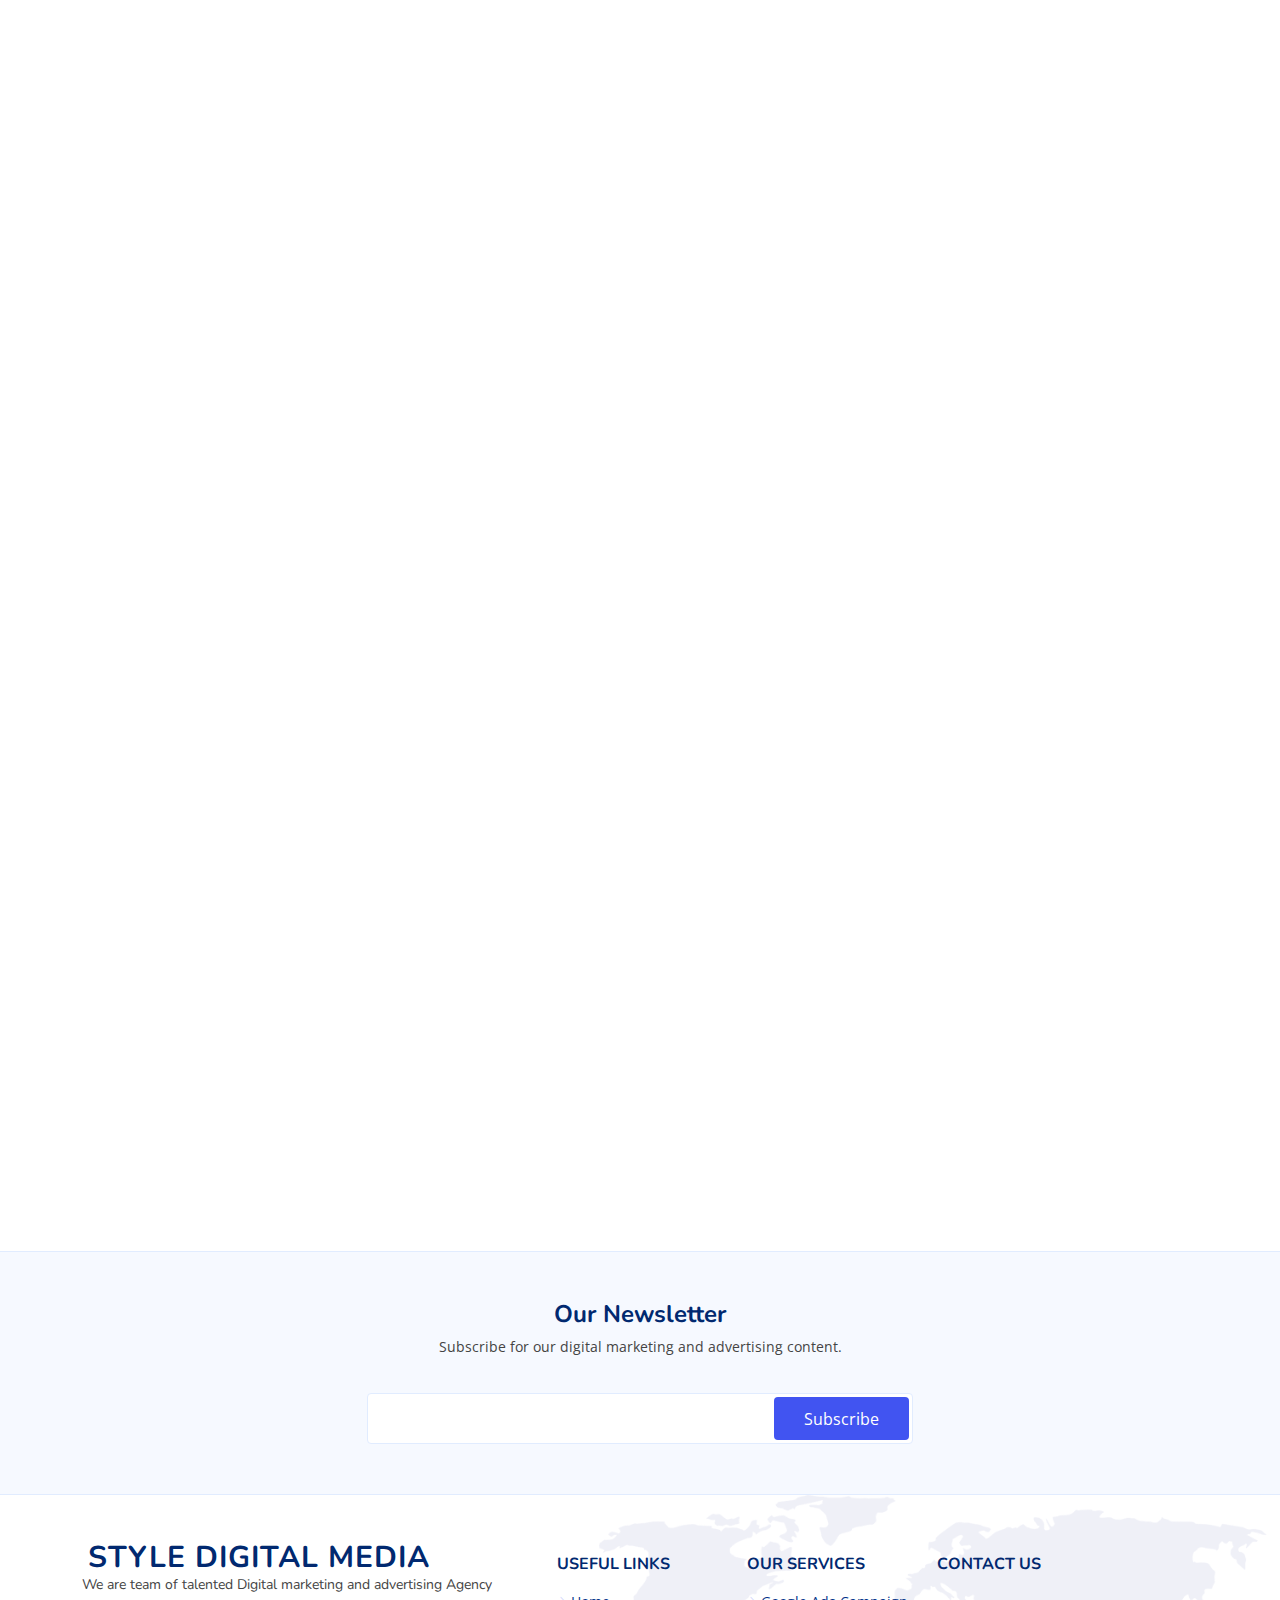
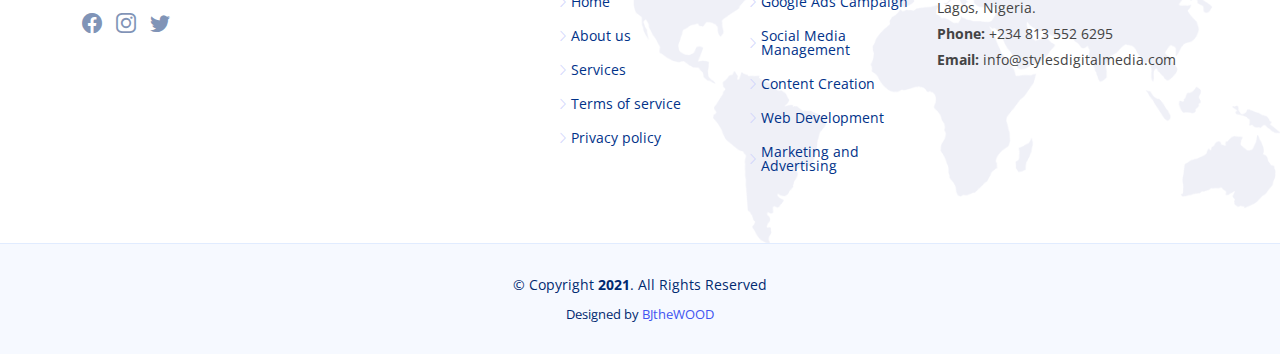
==== commit 91833fa1: "Update index.html" ====
--- a/styledigitalmedia/index.html
+++ b/styledigitalmedia/index.html
@@ -5,7 +5,7 @@
   <meta charset="utf-8">
   <meta content="width=device-width, initial-scale=1.0" name="viewport">
 
-  <title>STYLE DIGITAL MEDIA</title>
+  <title>Styles Digital Media</title>
   <meta content="" name="description">
 
   <meta content="" name="keywords">
@@ -44,7 +44,7 @@
 
       <a href="index.html" class="logo d-flex align-items-center">
         <img src="assets/img/logo.jpg" alt="">
-        <span>STYLE DIGITAL MEDIA</span>
+        <span>Styles Digital Media</span>
       </a>
 
       <nav id="navbar" class="navbar">
@@ -68,7 +68,7 @@
       <div class="row">
         <div class="col-lg-6 d-flex flex-column justify-content-center">
           <h1 data-aos="fade-up">We offer modern solutions for growing your business</h1>
-          <h2 data-aos="fade-up" data-aos-delay="400">We are team of talented Digital marketing and advertising Agency</h2>
+          <h2 data-aos="fade-up" data-aos-delay="400">We Are A Team Of Talented Digital Marketing and Social Media Agency</h2>
           <div data-aos="fade-up" data-aos-delay="600">
             <div class="text-center text-lg-start">
               <a href="#about" class="btn-get-started scrollto d-inline-flex align-items-center justify-content-center align-self-center">
@@ -1342,4 +1342,4 @@
 
 </body>
 
-</html>+</html>
